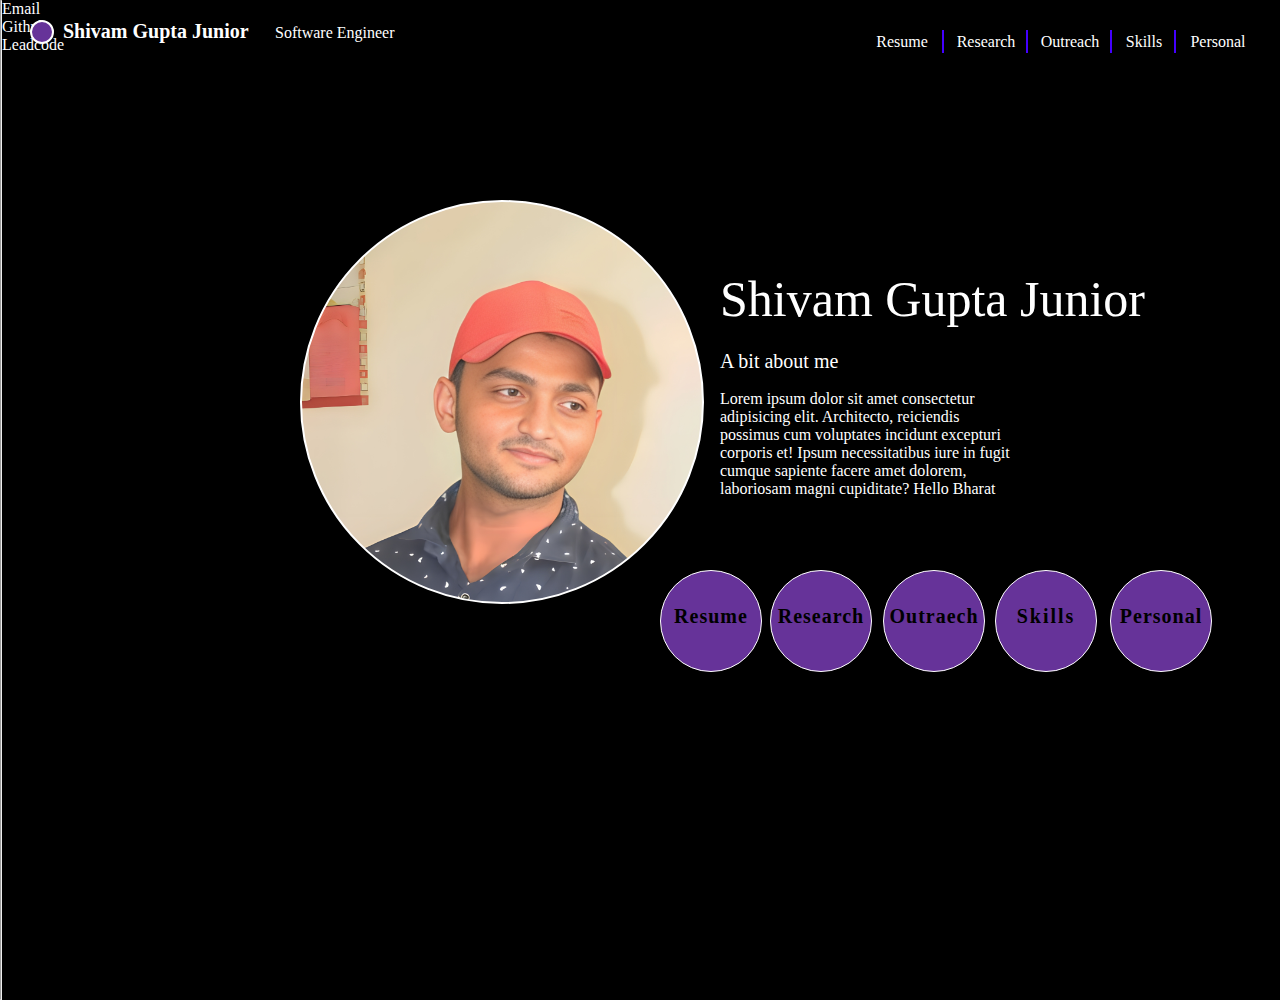
==== index.html @ f804e98a "Add files via upload" ====
<!DOCTYPE html>
<html lang="en">
<head>
    <meta charset="UTF-8">
    <meta name="viewport" content="width=device-width, initial-scale=1.0">
    <title>Document</title>
    
    <style>
      *{
        padding: 0%;
        margin: 0%;
      
      }
      #site_container{
        display: flex;
     background-color: black;
     color: white;
       width: 100%;
       height: 1000px;
      }
      #color_box1{
        height: 20px;
        width: 20px;
        border: 2px  solid white;
        border-radius: 50%;
        background-color: rebeccapurple;
        position: absolute;
        left: 30px;
        top: 20px;
      }
      #side_title_naming{
        font-weight: bold;
        font-size: 20px;
        position: absolute;
        left: 63px;
        top: 20px;
      }
      #title_work{
        position: absolute;
        left: 275px;
        top: 24px;
      }
      #footer_nav{
        width: 400px;
        height: 50px;
        
       position: absolute;
       right: 20px;
       display: flex;
       top: 30px;
       justify-content: space-evenly;
       align-content: center;
      
      }
      #footer_nav #Resume{
        width: 80px;
        height: 20px;
        border-right: 2px solid rgb(68, 0, 255);
        text-align: center;
       padding-top: 3px;
     
      }
      #footer_nav #Research{
        width: 80px;
        height: 20px;
        border-right: 2px solid rgb(68, 0, 255);
        text-align: center;
       padding-top: 3px;
     
      }
      #footer_nav #Outreach{
        width: 80px;
        height: 20px;
        border-right: 2px solid rgb(68, 0, 255);
        text-align: center;
       padding-top: 3px;
     
      }
        #footer_nav #Skills{
        width: 60px;
        height: 20px;
        border-right: 2px solid rgb(68, 0, 255);
        text-align: center;
       padding-top: 3px;
     
      }
      #footer_nav #Personal{
        width: 80px;
        height: 25px;
       
        text-align: center;
       padding-top: 3px;
     
      }
     #site_logo_image{
      height: 400px;
      width: 400px;
      border: 2px solid white;
      border-radius: 50%;
      background-image: url(title_image.jpg);
      background-size: cover;
      
      position: absolute;
      top: 200px;
      left: 300px;
      
       } 
       #title_name{
        position: absolute;
        top: 270px;
        left: 720px;
        font-size: 50px;
       }
       #Article_heading{
        position: absolute;
        top: 350px;
        left: 720px;
        font-size: 20px;

       }
       #article_content{
        position: absolute;
        top: 390px;
        left: 720px;
        width: 300px;

       }
      #article_nav #Resume{
        width: 100px;
        height: 100px;
        border: 1px solid white;
        border-radius: 50%;
        background-color: rebeccapurple;
        color: black;
        position: absolute;
        left: 660px;
        top: 570px;
       text-align: center;
       line-height: 90px;
       letter-spacing: 1px;
       font-size: 20px;
       font-weight: bold;
       transition: 1s;
      
      }
 #article_nav #Resume:hover{
        background-color: blue;
      }
      #article_nav #Research{
        width: 100px;
        height: 100px;
        border: 1px solid white;
        border-radius: 50%;
        background-color: rebeccapurple;
        color: black;
        position: absolute;
        left: 770px;
        top: 570px;
       text-align: center;
       line-height: 90px;
       letter-spacing: 1px;
       font-size: 20px;
       font-weight: bold;
       transition: 1s;
      
      }
 #article_nav #Research:hover{
        background-color: blue;
      }
      #article_nav #Outreach{
        width: 100px;
        height: 100px;
        border: 1px solid white;
        border-radius: 50%;
        background-color: rebeccapurple;
        color: black;
        position: absolute;
        left: 883px;
        top: 570px;
       text-align: center;
       line-height: 90px;
       letter-spacing: 1px;
       font-size: 20px;
       font-weight: bold;
       transition: 1s;
      
      }
 #article_nav #Research:hover{
        background-color: blue;
      }
      #article_nav #Skills{
        width: 100px;
        height: 100px;
        border: 1px solid white;
        border-radius: 50%;
        background-color: rebeccapurple;
        color: black;
        position: absolute;
        left: 995px;
        top: 570px;
       text-align: center;
       line-height: 90px;
       letter-spacing: 2px;
       font-size: 20px;
       font-weight: bold;
       transition: 1s;
      
      }
 #article_nav #Research:hover{
        background-color: blue;
      }
      #article_nav #Personal{
        width: 100px;
        height: 100px;
        border: 1px solid white;
        border-radius: 50%;
        background-color: rebeccapurple;
        color: black;
        position: absolute;
        left: 1110px;
        top: 570px;
       text-align: center;
       line-height: 90px;
       letter-spacing: 1px;
       font-size: 20px;
       font-weight: bold;
       transition: 1s;
      
      }
 #article_nav #Research:hover{
        background-color: blue;
      }
 
    </style>
</head>
<body>
   <div id="site_container">
   <footer>
    <div id="side_title">
        <div id="color_box1"></div>

        <div id="side_title_naming"> Shivam Gupta Junior
        </div> 
        <div id="title_work">Software Engineer</div>    


       <div id="footer_nav">

        <div id="Resume" class="nav">  Resume</div>
        <div id="Research" class="nav">  Research </div>
        <div id="Outreach" class="nav">  Outreach </div>
        <div id="Skills" class="nav">  Skills </div>
        <div id="Personal" class="nav">  Personal </div>
       </div>
    </footer>
    <article>
    <div id="site_logo_image">
    </div>

    <div id="title_name">Shivam Gupta Junior</div>
    <div id="Article_heading">A bit about me</div>
    <div id="article_content">Lorem ipsum dolor sit amet consectetur adipisicing elit. Architecto, reiciendis possimus cum voluptates incidunt excepturi corporis et! Ipsum necessitatibus iure in fugit cumque sapiente facere amet dolorem, laboriosam magni cupiditate? Hello Bharat</div>
    <div id="article_nav">
        <div id="Resume" class="A_nav"> Resume </div>
        <div id="Research" class="A_nav"><re> Research </re></div>
        <div id="Outreach" class="A_nav">Outraech</div>
        <div id="Skills" class="A_nav">Skills</div>
        <div id="Personal" class="A_nav">Personal</div>
       </div>

</article>
<hr>
<footer>
   
    <div id="connection_nav">
        <div id="email">Email</div>
        <div id="github">Github</div>
        <div id="leadcode">Leadcode</div>
    </div>
</footer>

   </div>
</body>
</html>
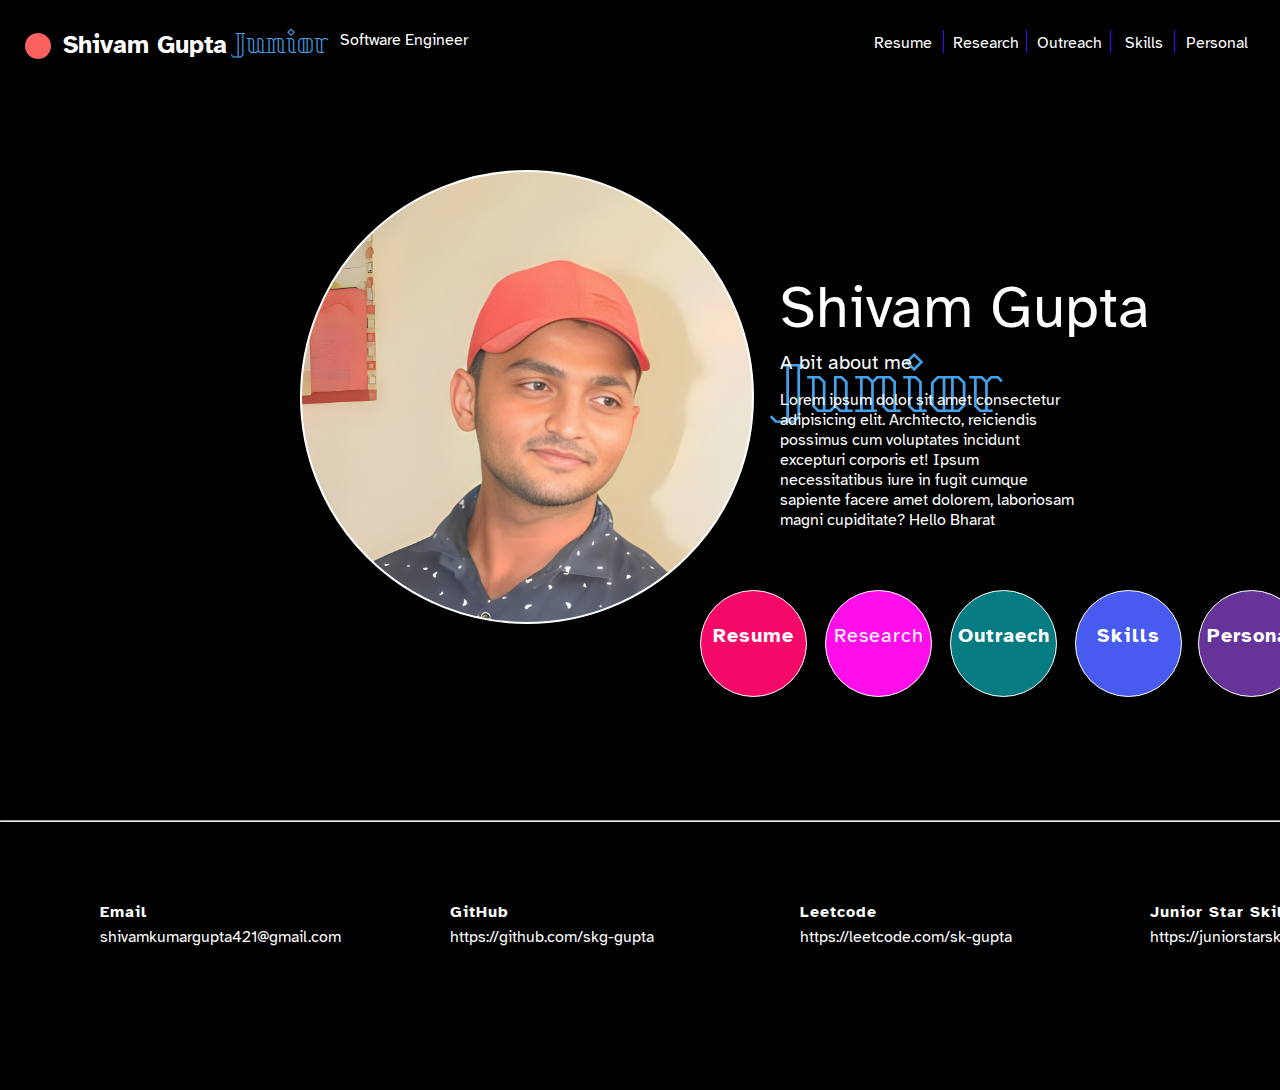
==== commit 26b0b69e: "for adding new design" ====
--- a/index.html
+++ b/index.html
@@ -3,42 +3,63 @@
 <head>
     <meta charset="UTF-8">
     <meta name="viewport" content="width=device-width, initial-scale=1.0">
-    <title>Document</title>
-    
+    <title>Tech Forge portfolio</title>
+    <link rel="preconnect" href="https://fonts.googleapis.com">
+<link rel="preconnect" href="https://fonts.gstatic.com" crossorigin>
+<link href="https://fonts.googleapis.com/css2?family=Atkinson+Hyperlegible&display=swap" rel="stylesheet">
+<link rel="preconnect" href="https://fonts.googleapis.com">
+<link rel="preconnect" href="https://fonts.gstatic.com" crossorigin>
+<link href="https://fonts.googleapis.com/css2?family=Kumar+One+Outline&display=swap" rel="stylesheet"> 
     <style>
       *{
         padding: 0%;
         margin: 0%;
       
-      }
+  font-family: "Atkinson Hyperlegible", sans-serif;
+  font-weight: 400;
+  font-style: normal;
+
+
+
+      }
+      
       #site_container{
         display: flex;
      background-color: black;
      color: white;
        width: 100%;
-       height: 1000px;
+       height: 1090px;
+       transition: 5s;
       }
       #color_box1{
-        height: 20px;
-        width: 20px;
-        border: 2px  solid white;
-        border-radius: 50%;
-        background-color: rebeccapurple;
-        position: absolute;
-        left: 30px;
-        top: 20px;
+        height: 26px;
+        width: 26px;
+        
+        border-radius: 50%;
+        background-color:rgb(249, 96, 96);
+        position: absolute;
+        left: 25px;
+        top: 33px;
       }
       #side_title_naming{
         font-weight: bold;
-        font-size: 20px;
+        font-size: 25px;
         position: absolute;
         left: 63px;
-        top: 20px;
-      }
+        top: 25px;
+      }
+      jun{
+        color:rgb(67, 162, 235);
+         
+  font-family: "Kumar One Outline", system-ui;
+  font-weight: 400;
+  font-style: normal;
+
+ }
       #title_work{
         position: absolute;
-        left: 275px;
-        top: 24px;
+        left: 340px;
+        top: 30px;
       }
       #footer_nav{
         width: 400px;
@@ -55,7 +76,7 @@
       #footer_nav #Resume{
         width: 80px;
         height: 20px;
-        border-right: 2px solid rgb(68, 0, 255);
+        border-right: 1px solid rgb(68, 0, 255);
         text-align: center;
        padding-top: 3px;
      
@@ -63,7 +84,7 @@
       #footer_nav #Research{
         width: 80px;
         height: 20px;
-        border-right: 2px solid rgb(68, 0, 255);
+        border-right: 1px solid rgb(68, 0, 255);
         text-align: center;
        padding-top: 3px;
      
@@ -71,7 +92,7 @@
       #footer_nav #Outreach{
         width: 80px;
         height: 20px;
-        border-right: 2px solid rgb(68, 0, 255);
+        border-right: 1px solid rgb(68, 0, 255);
         text-align: center;
        padding-top: 3px;
      
@@ -79,7 +100,7 @@
         #footer_nav #Skills{
         width: 60px;
         height: 20px;
-        border-right: 2px solid rgb(68, 0, 255);
+        border-right: 1px solid rgb(68, 0, 255);
         text-align: center;
        padding-top: 3px;
      
@@ -93,144 +114,211 @@
      
       }
      #site_logo_image{
-      height: 400px;
-      width: 400px;
+      height: 450px;
+      width: 450px;
       border: 2px solid white;
       border-radius: 50%;
       background-image: url(title_image.jpg);
       background-size: cover;
       
       position: absolute;
-      top: 200px;
+      top: 170px;
       left: 300px;
       
        } 
        #title_name{
         position: absolute;
         top: 270px;
-        left: 720px;
-        font-size: 50px;
+        left: 780px;
+        font-size: 60px;
        }
        #Article_heading{
         position: absolute;
         top: 350px;
-        left: 720px;
+        left: 780px;
         font-size: 20px;
 
        }
        #article_content{
         position: absolute;
         top: 390px;
-        left: 720px;
+        left: 780px;
         width: 300px;
 
        }
       #article_nav #Resume{
-        width: 100px;
-        height: 100px;
+        width: 105px;
+        height: 105px;
+        border: 1px solid white;
+        border-radius: 50%;
+        background: #f40968; 
+        color: black;
+        position: absolute;
+        left: 700px;
+        top: 590px;
+       text-align: center;
+       line-height: 90px;
+       letter-spacing: 1px;
+       font-size: 20px;
+       font-weight: bold;
+       transition: 1s;
+       color: white;
+      
+      }
+ #article_nav #Resume:hover{
+        background-color: blue;
+      }
+      #article_nav #Research{
+        width: 105px;
+        height: 105px;
+        border: 1px solid white;
+        border-radius: 50%;
+       background-color: rgb(254, 15, 234);
+        color: black;
+        position: absolute;
+        left: 825px;
+        top: 590px; 
+       text-align: center;
+       line-height: 90px;
+       letter-spacing: 1px;
+       font-size: 20px;
+       font-weight: bold;
+       transition: 1s;
+       color: white;
+      
+      }
+ #article_nav #Research:hover{
+        background-color: blue;
+      }
+      #article_nav #Outreach{
+        width: 105px;
+        height: 105px;
+        border: 1px solid white;
+        border-radius: 50%;
+        background-color: rgb(6, 123, 130);
+        
+        position: absolute;
+        left: 950px;
+        top: 590px;
+       text-align: center;
+       line-height: 90px;
+       letter-spacing: 1px;
+       font-size: 20px;
+       font-weight: bold;
+       transition: 1s;
+       color: white;
+      
+      }
+ #article_nav #Research:hover{
+        background-color: blue;
+      }
+      #article_nav #Skills{
+        width: 105px;
+        height: 105px;
+        border: 1px solid white;
+        border-radius: 50%;
+        background-color: rgb(72, 91, 238);
+        color: black;
+        position: absolute;
+        left: 1075px;
+        top: 590px;
+       text-align: center;
+       line-height: 90px;
+       letter-spacing: 2px;
+       font-size: 20px;
+       font-weight: bold;
+       transition: 1s;
+       color: white;
+      
+      }
+ #article_nav #Research:hover{
+        background-color: blue;
+      }
+      #article_nav #Personal{
+        width: 105px;
+        height: 105px;
         border: 1px solid white;
         border-radius: 50%;
         background-color: rebeccapurple;
         color: black;
         position: absolute;
-        left: 660px;
-        top: 570px;
+        left: 1198px;
+        top: 590px;
        text-align: center;
        line-height: 90px;
        letter-spacing: 1px;
        font-size: 20px;
        font-weight: bold;
        transition: 1s;
-      
-      }
- #article_nav #Resume:hover{
-        background-color: blue;
-      }
-      #article_nav #Research{
-        width: 100px;
-        height: 100px;
-        border: 1px solid white;
-        border-radius: 50%;
-        background-color: rebeccapurple;
-        color: black;
-        position: absolute;
-        left: 770px;
-        top: 570px;
-       text-align: center;
-       line-height: 90px;
-       letter-spacing: 1px;
-       font-size: 20px;
-       font-weight: bold;
-       transition: 1s;
+       color: white;
       
       }
  #article_nav #Research:hover{
         background-color: blue;
       }
-      #article_nav #Outreach{
-        width: 100px;
-        height: 100px;
-        border: 1px solid white;
-        border-radius: 50%;
-        background-color: rebeccapurple;
-        color: black;
-        position: absolute;
-        left: 883px;
-        top: 570px;
-       text-align: center;
-       line-height: 90px;
-       letter-spacing: 1px;
-       font-size: 20px;
-       font-weight: bold;
-       transition: 1s;
-      
-      }
- #article_nav #Research:hover{
-        background-color: blue;
-      }
-      #article_nav #Skills{
-        width: 100px;
-        height: 100px;
-        border: 1px solid white;
-        border-radius: 50%;
-        background-color: rebeccapurple;
-        color: black;
-        position: absolute;
-        left: 995px;
-        top: 570px;
-       text-align: center;
-       line-height: 90px;
-       letter-spacing: 2px;
-       font-size: 20px;
-       font-weight: bold;
-       transition: 1s;
-      
-      }
- #article_nav #Research:hover{
-        background-color: blue;
-      }
-      #article_nav #Personal{
-        width: 100px;
-        height: 100px;
-        border: 1px solid white;
-        border-radius: 50%;
-        background-color: rebeccapurple;
-        color: black;
-        position: absolute;
-        left: 1110px;
-        top: 570px;
-       text-align: center;
-       line-height: 90px;
-       letter-spacing: 1px;
-       font-size: 20px;
-       font-weight: bold;
-       transition: 1s;
-      
-      }
- #article_nav #Research:hover{
-        background-color: blue;
-      }
- 
+      hr{
+        position: absolute;
+        top: 820px;
+        width: 100%;
+        color: aqua;
+    
+      }
+      #email{
+        position: absolute;
+        top: 900px;
+        left: 100px;
+         line-height: 25px;
+}
+e{
+  font-weight:bolder;
+  letter-spacing: 1px;
+}
+#github{
+        position: absolute;
+        top: 900px;
+        left: 450px;
+         line-height: 25px;
+}
+g{
+  font-weight:bolder;
+  letter-spacing: 1px;
+  
+}
+#github a{
+  text-decoration: none;
+  color: white;
+}
+#leetcode{
+        position: absolute;
+        top: 900px;
+        left: 800px;
+         line-height: 25px;
+}
+l{
+  font-weight:bolder;
+  letter-spacing: 1px;
+  
+}
+#leetcode a{
+  text-decoration: none;
+  color: white;
+}
+#JSS{
+        position: absolute;
+        top: 900px;
+        left: 1150px;
+         line-height: 25px;
+}
+J{
+  font-weight:bolder;
+  letter-spacing: 1px;
+  
+}
+#JSS a{
+  text-decoration: none;
+  color: white;
+}
+
     </style>
 </head>
 <body>
@@ -239,7 +327,7 @@
     <div id="side_title">
         <div id="color_box1"></div>
 
-        <div id="side_title_naming"> Shivam Gupta Junior
+        <div id="side_title_naming"> Shivam Gupta <jun> Junior </jun>
         </div> 
         <div id="title_work">Software Engineer</div>    
 
@@ -257,7 +345,7 @@
     <div id="site_logo_image">
     </div>
 
-    <div id="title_name">Shivam Gupta Junior</div>
+    <div id="title_name">Shivam Gupta  <jun> Junior </jun></div>
     <div id="Article_heading">A bit about me</div>
     <div id="article_content">Lorem ipsum dolor sit amet consectetur adipisicing elit. Architecto, reiciendis possimus cum voluptates incidunt excepturi corporis et! Ipsum necessitatibus iure in fugit cumque sapiente facere amet dolorem, laboriosam magni cupiditate? Hello Bharat</div>
     <div id="article_nav">
@@ -273,9 +361,13 @@
 <footer>
    
     <div id="connection_nav">
-        <div id="email">Email</div>
-        <div id="github">Github</div>
-        <div id="leadcode">Leadcode</div>
+        <div id="email"> <e> Email</e> <br> shivamkumargupta421@gmail.com  
+        </div>
+        <div id="github"> <g> GitHub</g> <br> <a href="https://github.com/skg-gupta" target="_blank"> https://github.com/skg-gupta </a>
+        </div>
+        <div id="leetcode">  <l>Leetcode</l> <br>   <a href="https://leetcode.com/sk-gupta" target="_blank">https://leetcode.com/sk-gupta</a>
+        </div>
+           <div id="JSS"> <j>Junior Star Skills</j> <br> <a href="https://juniorstarskill.com/"> https://juniorstarskill.com </a></div>
     </div>
 </footer>
 
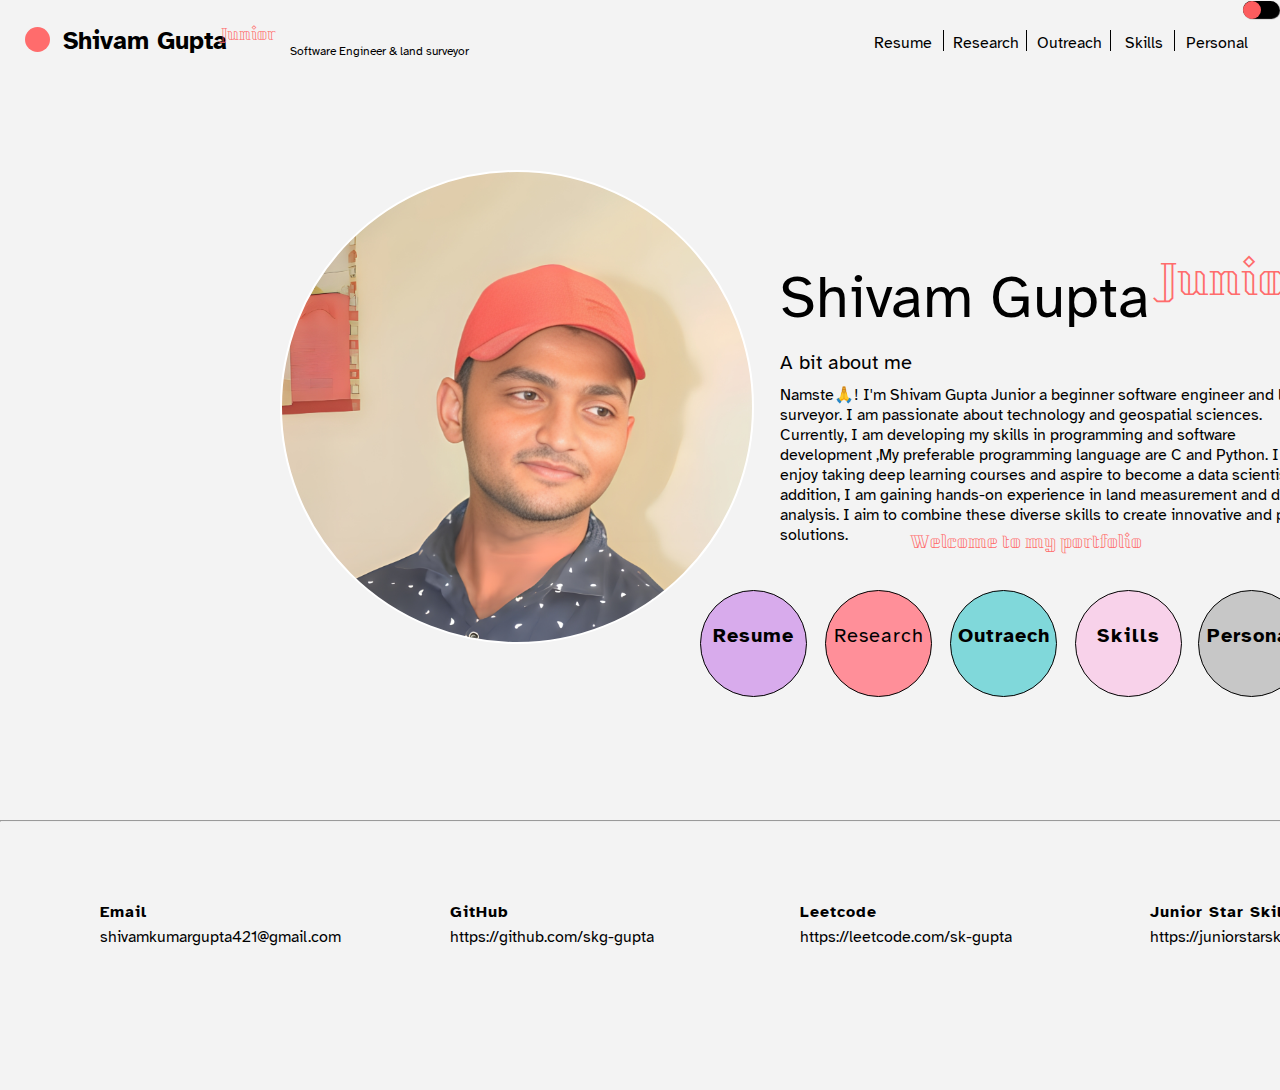
==== commit bf7aecc1: "to add some new feature" ====
--- a/index.html
+++ b/index.html
@@ -10,344 +10,52 @@
 <link rel="preconnect" href="https://fonts.googleapis.com">
 <link rel="preconnect" href="https://fonts.gstatic.com" crossorigin>
 <link href="https://fonts.googleapis.com/css2?family=Kumar+One+Outline&display=swap" rel="stylesheet"> 
-    <style>
-      *{
-        padding: 0%;
-        margin: 0%;
-      
-  font-family: "Atkinson Hyperlegible", sans-serif;
-  font-weight: 400;
-  font-style: normal;
-
-
-
-      }
-      
-      #site_container{
-        display: flex;
-     background-color: black;
-     color: white;
-       width: 100%;
-       height: 1090px;
-       transition: 5s;
-      }
-      #color_box1{
-        height: 26px;
-        width: 26px;
-        
-        border-radius: 50%;
-        background-color:rgb(249, 96, 96);
-        position: absolute;
-        left: 25px;
-        top: 33px;
-      }
-      #side_title_naming{
-        font-weight: bold;
-        font-size: 25px;
-        position: absolute;
-        left: 63px;
-        top: 25px;
-      }
-      jun{
-        color:rgb(67, 162, 235);
-         
-  font-family: "Kumar One Outline", system-ui;
-  font-weight: 400;
-  font-style: normal;
-
- }
-      #title_work{
-        position: absolute;
-        left: 340px;
-        top: 30px;
-      }
-      #footer_nav{
-        width: 400px;
-        height: 50px;
-        
-       position: absolute;
-       right: 20px;
-       display: flex;
-       top: 30px;
-       justify-content: space-evenly;
-       align-content: center;
-      
-      }
-      #footer_nav #Resume{
-        width: 80px;
-        height: 20px;
-        border-right: 1px solid rgb(68, 0, 255);
-        text-align: center;
-       padding-top: 3px;
-     
-      }
-      #footer_nav #Research{
-        width: 80px;
-        height: 20px;
-        border-right: 1px solid rgb(68, 0, 255);
-        text-align: center;
-       padding-top: 3px;
-     
-      }
-      #footer_nav #Outreach{
-        width: 80px;
-        height: 20px;
-        border-right: 1px solid rgb(68, 0, 255);
-        text-align: center;
-       padding-top: 3px;
-     
-      }
-        #footer_nav #Skills{
-        width: 60px;
-        height: 20px;
-        border-right: 1px solid rgb(68, 0, 255);
-        text-align: center;
-       padding-top: 3px;
-     
-      }
-      #footer_nav #Personal{
-        width: 80px;
-        height: 25px;
-       
-        text-align: center;
-       padding-top: 3px;
-     
-      }
-     #site_logo_image{
-      height: 450px;
-      width: 450px;
-      border: 2px solid white;
-      border-radius: 50%;
-      background-image: url(title_image.jpg);
-      background-size: cover;
-      
-      position: absolute;
-      top: 170px;
-      left: 300px;
-      
-       } 
-       #title_name{
-        position: absolute;
-        top: 270px;
-        left: 780px;
-        font-size: 60px;
-       }
-       #Article_heading{
-        position: absolute;
-        top: 350px;
-        left: 780px;
-        font-size: 20px;
-
-       }
-       #article_content{
-        position: absolute;
-        top: 390px;
-        left: 780px;
-        width: 300px;
-
-       }
-      #article_nav #Resume{
-        width: 105px;
-        height: 105px;
-        border: 1px solid white;
-        border-radius: 50%;
-        background: #f40968; 
-        color: black;
-        position: absolute;
-        left: 700px;
-        top: 590px;
-       text-align: center;
-       line-height: 90px;
-       letter-spacing: 1px;
-       font-size: 20px;
-       font-weight: bold;
-       transition: 1s;
-       color: white;
-      
-      }
- #article_nav #Resume:hover{
-        background-color: blue;
-      }
-      #article_nav #Research{
-        width: 105px;
-        height: 105px;
-        border: 1px solid white;
-        border-radius: 50%;
-       background-color: rgb(254, 15, 234);
-        color: black;
-        position: absolute;
-        left: 825px;
-        top: 590px; 
-       text-align: center;
-       line-height: 90px;
-       letter-spacing: 1px;
-       font-size: 20px;
-       font-weight: bold;
-       transition: 1s;
-       color: white;
-      
-      }
- #article_nav #Research:hover{
-        background-color: blue;
-      }
-      #article_nav #Outreach{
-        width: 105px;
-        height: 105px;
-        border: 1px solid white;
-        border-radius: 50%;
-        background-color: rgb(6, 123, 130);
-        
-        position: absolute;
-        left: 950px;
-        top: 590px;
-       text-align: center;
-       line-height: 90px;
-       letter-spacing: 1px;
-       font-size: 20px;
-       font-weight: bold;
-       transition: 1s;
-       color: white;
-      
-      }
- #article_nav #Research:hover{
-        background-color: blue;
-      }
-      #article_nav #Skills{
-        width: 105px;
-        height: 105px;
-        border: 1px solid white;
-        border-radius: 50%;
-        background-color: rgb(72, 91, 238);
-        color: black;
-        position: absolute;
-        left: 1075px;
-        top: 590px;
-       text-align: center;
-       line-height: 90px;
-       letter-spacing: 2px;
-       font-size: 20px;
-       font-weight: bold;
-       transition: 1s;
-       color: white;
-      
-      }
- #article_nav #Research:hover{
-        background-color: blue;
-      }
-      #article_nav #Personal{
-        width: 105px;
-        height: 105px;
-        border: 1px solid white;
-        border-radius: 50%;
-        background-color: rebeccapurple;
-        color: black;
-        position: absolute;
-        left: 1198px;
-        top: 590px;
-       text-align: center;
-       line-height: 90px;
-       letter-spacing: 1px;
-       font-size: 20px;
-       font-weight: bold;
-       transition: 1s;
-       color: white;
-      
-      }
- #article_nav #Research:hover{
-        background-color: blue;
-      }
-      hr{
-        position: absolute;
-        top: 820px;
-        width: 100%;
-        color: aqua;
-    
-      }
-      #email{
-        position: absolute;
-        top: 900px;
-        left: 100px;
-         line-height: 25px;
-}
-e{
-  font-weight:bolder;
-  letter-spacing: 1px;
-}
-#github{
-        position: absolute;
-        top: 900px;
-        left: 450px;
-         line-height: 25px;
-}
-g{
-  font-weight:bolder;
-  letter-spacing: 1px;
-  
-}
-#github a{
-  text-decoration: none;
-  color: white;
-}
-#leetcode{
-        position: absolute;
-        top: 900px;
-        left: 800px;
-         line-height: 25px;
-}
-l{
-  font-weight:bolder;
-  letter-spacing: 1px;
-  
-}
-#leetcode a{
-  text-decoration: none;
-  color: white;
-}
-#JSS{
-        position: absolute;
-        top: 900px;
-        left: 1150px;
-         line-height: 25px;
-}
-J{
-  font-weight:bolder;
-  letter-spacing: 1px;
-  
-}
-#JSS a{
-  text-decoration: none;
-  color: white;
-}
-
-    </style>
+<link rel="stylesheet" href="/index.css">   
 </head>
 <body>
-   <div id="site_container">
-   <footer>
+  
+  <input type="checkbox" id="check">
+  <div id="site_container">
+    <header>
+    
+    <div class="mode">
+      <label for="check" >  
+       <div id="mode_box">
+          <div id="mode_symbol"></div>
+       </div>
+       </label>
+  </div>
+
     <div id="side_title">
         <div id="color_box1"></div>
 
-        <div id="side_title_naming"> Shivam Gupta <jun> Junior </jun>
+        <div id="side_title_naming"> Shivam Gupta
+           <div id="jun1" class="jun">  Junior </div>
         </div> 
-        <div id="title_work">Software Engineer</div>    
+        <div id="title_work">Software Engineer & land surveyor</div>    
 
+     </div>
 
-       <div id="footer_nav">
+       <div id="header_nav">
 
-        <div id="Resume" class="nav">  Resume</div>
-        <div id="Research" class="nav">  Research </div>
-        <div id="Outreach" class="nav">  Outreach </div>
-        <div id="Skills" class="nav">  Skills </div>
-        <div id="Personal" class="nav">  Personal </div>
+         <div id="Resume" class="nav">  Resume</div>
+         <div id="Research" class="nav">  Research </div>
+         <div id="Outreach" class="nav">  Outreach </div>
+         <div id="Skills" class="nav">  Skills </div>
+         <div id="Personal" class="nav">  Personal </div>
+
        </div>
-    </footer>
-    <article>
-    <div id="site_logo_image">
+
+      </header>
+    <main>
+    <div id="site_logo_image"> </div>
+
+    <div id="title_name">Shivam Gupta <div class="jun" id="jun2" > Junior </div> </div>
+    <div id="Article_heading">A bit about me</div>
+    <div id="article_content">
+      Namste&#128591;! I'm Shivam Gupta Junior a beginner software engineer and land surveyor. I am passionate about technology and geospatial sciences. Currently, I am developing my skills in programming and software development ,My preferable programming language are C and Python. I also enjoy taking deep learning courses and aspire to become a data scientist. In addition, I am gaining hands-on experience in land measurement and data analysis. I aim to combine these diverse skills to create innovative and precise solutions.
+      <div class="jun" id="jun3"> Welcome to my portfolio </div>
     </div>
-
-    <div id="title_name">Shivam Gupta  <jun> Junior </jun></div>
-    <div id="Article_heading">A bit about me</div>
-    <div id="article_content">Lorem ipsum dolor sit amet consectetur adipisicing elit. Architecto, reiciendis possimus cum voluptates incidunt excepturi corporis et! Ipsum necessitatibus iure in fugit cumque sapiente facere amet dolorem, laboriosam magni cupiditate? Hello Bharat</div>
     <div id="article_nav">
         <div id="Resume" class="A_nav"> Resume </div>
         <div id="Research" class="A_nav"><re> Research </re></div>
@@ -356,11 +64,12 @@
         <div id="Personal" class="A_nav">Personal</div>
        </div>
 
-</article>
+    </main>
 <hr>
 <footer>
    
     <div id="connection_nav">
+      
         <div id="email"> <e> Email</e> <br> shivamkumargupta421@gmail.com  
         </div>
         <div id="github"> <g> GitHub</g> <br> <a href="https://github.com/skg-gupta" target="_blank"> https://github.com/skg-gupta </a>
--- a/index.css
+++ b/index.css
@@ -0,0 +1,455 @@
+*{
+    padding: 0%;
+    margin: 0%;
+  
+font-family: "Atkinson Hyperlegible", sans-serif;
+font-weight: 400;
+font-style: normal;
+
+
+
+  }
+  .jun{
+    color: #ff6c6c;
+  }
+  
+  #site_container{
+    display: flex;
+  
+background-color:rgba(243,243,243,255);
+color: black;
+transition: 1s;
+   width: 100%;
+   height: 1090px;
+  }
+  #color_box1{
+    height: 25px;
+    width: 25px;
+    
+    border-radius: 50%;
+    background-color:#ff6c6c;
+    position: absolute;
+    left: 25px;
+    top: 27px;
+  }
+  #side_title_naming{
+    font-weight: bold;
+    font-size: 25px;
+    position: absolute;
+    left: 63px;
+    top: 25px;
+  }
+  #jun1{
+     position: absolute;
+     left:158px ;
+     top: -2px;
+    size: 20px;
+    font-size: 15px;
+font-family: "Kumar One Outline", system-ui;
+font-weight: 40;
+font-style: normal;
+
+}
+  #title_work{
+    position: absolute;
+    left: 290px;
+    top: 44px;
+    font-size: 12px;
+
+  }
+  #header_nav{
+    width: 400px;
+    height: 50px;
+    
+   position: absolute;
+   right: 20px;
+   display: flex;
+   top: 30px;
+   justify-content: space-evenly;
+   align-content: center;
+  
+  }
+  #header_nav #Resume{
+    width: 80px;
+    height: 18px;
+    border-right: 1px solid rgb(0, 0, 0);
+    text-align: center;
+   padding-top: 3px;
+ 
+  }
+  #header_nav #Research{
+    width: 80px;
+    height: 18px;
+    border-right: 1px solid rgb(0, 0, 0);
+    text-align: center;
+   padding-top: 3px;
+ 
+  }
+  #header_nav #Outreach{
+    width: 80px;
+    height: 18px;
+    border-right: 1px solid rgb(0, 0, 0);
+    text-align: center;
+   padding-top: 3px;
+ 
+  }
+  #header_nav #Skills{
+    width: 60px;
+    height: 18px;
+    border-right: 1px solid rgb(0, 0, 0);
+    text-align: center;
+   padding-top: 3px;
+ 
+  }
+  #header_nav #Personal{
+    width: 80px;
+    height: 25px;
+   
+    text-align: center;
+   padding-top: 3px;
+ 
+  }
+ #site_logo_image{
+  height: 470px;
+  width: 470px;
+  border: 2px solid white;
+  border-radius: 50%;
+  background-image: url(title_image.jpg);
+  background-size: cover;
+  
+  position: absolute;
+  top: 170px;
+  left: 280px;
+
+  
+   } 
+   #title_name{
+    position: absolute;
+    top: 260px;
+    left: 780px;
+    font-size: 60px;
+   }
+   #jun2{
+   
+     position: absolute;
+     left:380px ;
+    top:-10px;
+    
+    font-size: 40px;
+font-family: "Kumar One Outline", system-ui;
+font-weight: 40;
+font-style: normal;
+
+}
+   #Article_heading{
+    position: absolute;
+    top: 350px;
+    left: 780px;
+    font-size: 20px;
+
+   }
+   #article_content{
+    position: absolute;
+    top: 385px;
+    left: 780px;
+    width: 550px;
+
+   }
+  
+   #jun3{
+    position: absolute;
+    top: 145px;
+    left:130px;
+    font-family: "Kumar One Outline", system-ui;
+font-weight: 40;
+font-style: normal;
+   }
+  #article_nav #Resume{
+    width: 105px;
+    height: 105px;
+    border-radius: 50%;
+    background: #d8abec; 
+    color:rgb(0, 0, 0);
+    position: absolute;
+    left: 700px;
+    top: 590px;
+   text-align: center;
+   line-height: 90px;
+   letter-spacing: 1px;
+   font-size: 20px;
+   font-weight: bold;
+   transition: 1s;
+   
+  
+  }
+#article_nav #Resume:hover{
+    background-color: rgb(255, 255, 255);
+  }
+  #article_nav #Research{
+    width: 105px;
+    height: 105px;
+    border-radius: 50%;
+   background-color: #ff8f99;
+    color: black;
+    position: absolute;
+    left: 825px;
+    top: 590px; 
+   text-align: center;
+   line-height: 90px;
+   letter-spacing: 1px;
+   font-size: 20px;
+   font-weight: bold;
+  
+  }
+#article_nav #Research:hover{
+    background-color: rgb(255, 255, 255);
+  }
+
+  #article_nav #Outreach{
+    width: 105px;
+    height: 105px;
+ 
+    border-radius: 50%;
+    background-color: #80D8DA;
+    
+    position: absolute;
+    left: 950px;
+    top: 590px;
+   text-align: center;
+   line-height: 90px;
+   letter-spacing: 1px;
+   font-size: 20px;
+   font-weight: bold;
+   transition: 1s;
+   color: rgb(0, 0, 0);
+  
+  }
+#article_nav #Outreach:hover{
+    background-color: rgb(255, 255, 255);
+  }
+  #article_nav #Skills{
+    width: 105px;
+    height: 105px;
+  
+    border-radius: 50%;
+    background-color: #f8d2ea;
+    color: black;
+    position: absolute;
+    left: 1075px;
+    top: 590px;
+   text-align: center;
+   line-height: 90px;
+   letter-spacing: 2px;
+   font-size: 20px;
+   font-weight: bold;
+   transition: 1s;
+ 
+  
+  }
+#article_nav #Skills:hover{
+    background-color: rgb(255, 255, 255);
+  }
+  #article_nav #Personal{
+    width: 105px;
+    height: 105px;
+    
+    border-radius: 50%;
+    background-color: #C7C7C7;
+    position: absolute;
+    left: 1198px;
+    top: 590px;
+   text-align: center;
+   line-height: 90px;
+   letter-spacing: 1px;
+   font-size: 20px;
+   font-weight: bold;
+   transition: 1s;
+   color: rgb(0, 0, 0);
+  
+  }
+  .A_nav{
+border: 1px solid black;
+
+  }
+#article_nav #Personal:hover{
+    background-color: rgb(255, 255, 255);
+  }
+  hr{
+    position: absolute;
+    top: 820px;
+    width: 100%;
+    color: aqua;
+
+  }
+  #email{
+    position: absolute;
+    top: 900px;
+    left: 100px;
+     line-height: 25px;
+}
+e{
+font-weight:bolder;
+letter-spacing: 1px;
+}
+#github{
+    position: absolute;
+    top: 900px;
+    left: 450px;
+     line-height: 25px;
+}
+g{
+font-weight:bolder;
+letter-spacing: 1px;
+
+}
+#github a{
+text-decoration: none;
+color: rgb(0, 0, 0);
+}
+#leetcode{
+    position: absolute;
+    top: 900px;
+    left: 800px;
+     line-height: 25px;
+}
+l{
+font-weight:bolder;
+letter-spacing: 1px;
+
+}
+#leetcode a{
+text-decoration: none;
+color: rgb(0, 0, 0);
+}
+#JSS{
+    position: absolute;
+    top: 900px;
+    left: 1150px;
+     line-height: 25px;
+}
+J{
+font-weight:bolder;
+letter-spacing: 1px;
+
+}
+#JSS a{
+text-decoration: none;
+color: rgb(0, 0, 0);
+}
+
+
+#mode_box{
+    width: 36px;
+    height: 17px;
+   background-color: rgb(0, 0, 0);
+    position: absolute;
+    border-radius: 15px;
+    top: 1px;
+    right: 1px;
+    box-shadow: 1px 1px 1px rgb(0, 0, 0);
+
+
+
+}
+#mode_symbol{
+    width: 18px;
+    height: 18px;
+    
+    position: absolute;
+   
+   border-radius: 50%;
+   transition: 0.5s;
+   background-color: rgb(252, 92, 94);
+}
+#check:checked~#site_container{
+  background-color: black;
+color: rgb(255, 255, 255);
+}
+#check:checked ~#site_container .mode #mode_box{
+   background-color: rgb(255, 255, 255);
+   box-shadow: 1px 1px 1px rgb(0, 0, 0);
+
+}
+#check:checked ~#site_container .mode #mode_box #mode_symbol{
+transform: translatex(19px);
+  background-color: blue;
+
+}
+
+#check:checked~#site_container  #github  a{
+
+color: rgb(255, 255, 255);
+}
+#check:checked~#site_container  #leetcode  a{
+
+color: rgb(255, 255, 255);
+}
+#check:checked~#site_container  #JSS  a{
+
+color: rgb(255, 255, 255);
+}
+#check:checked~#site_container  #article_nav #Resume{
+background-color: #FF4CAF;
+color: black;
+
+}
+
+#check:checked~#site_container  #article_nav #Research{
+background-color: #944CFF;
+color: black;
+
+}
+#check:checked~#site_container  #article_nav #Skills{
+background-color: #00BFA5;
+color: black;
+
+}
+#check:checked~#site_container  #article_nav #Personal{
+background-color:   #FF5252
+;
+color: black;
+
+}
+
+#check:checked~#site_container  #article_nav #Outreach{
+background-color: #94FF4C;
+color: black;
+
+}
+#check:checked~ #site_container #header_nav .nav{
+height: 20px;
+border-right: 2px solid blue;
+}
+#check:checked~#site_container .jun{
+color: blue;
+}
+#check:checked~#site_container .A_nav{
+border: 1px solid blue;
+}
+#check:checked~#site_container #color_box1{
+background-color: blue;
+}
+#check:checked~#site_container #site_logo_image{
+background-image: url(/title1_image.jpg.png);
+background-size: cover;
+}
+#check:checked~#site_container #article_nav #Resume:hover{
+background-color: black;
+color: white;
+}
+#check:checked~#site_container #article_nav #Research:hover{
+background-color: black;
+color: white;
+}#check:checked~#site_container #article_nav #Outreach:hover{
+background-color: black;
+color: white;
+}#check:checked~#site_container #article_nav #Skills:hover{
+background-color: black;
+color: white;
+}#check:checked~#site_container #article_nav #Personal:hover{
+background-color: black;
+color: white;
+}
+input{
+display: none;
+}